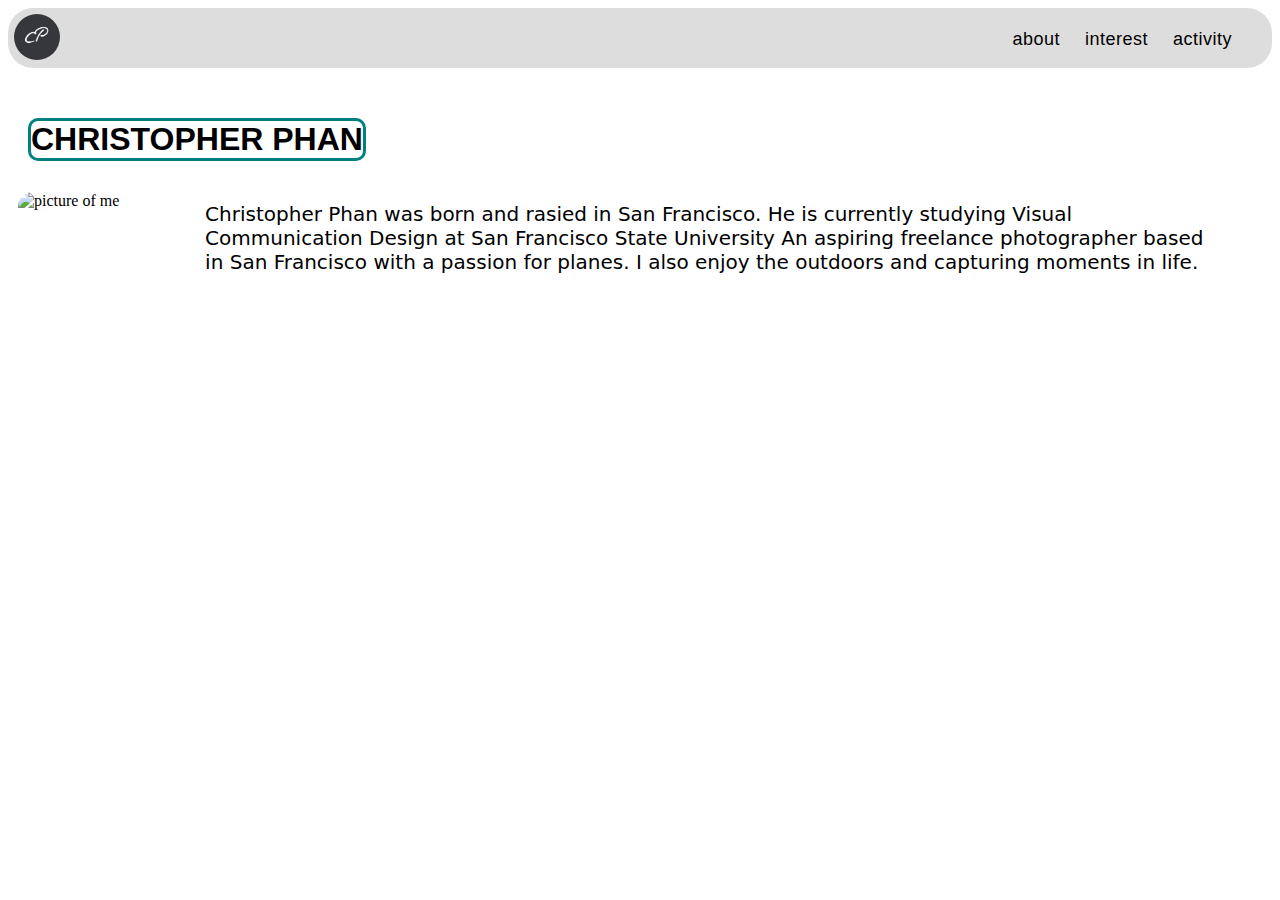
==== about/about.html @ 6e28c838 "Hi" ====
<!DOCTYPE html>
<html>
    <head>
        <link rel="stylesheet" href="css/about.css">
        <meta charset="utf-8">
        <title>About</title>
    </head>
    <body>
    <title>Christopher Phan</title>
    <header>
        <nav id="navBar">
            <a class="navbar-brand" href="../index.html">
                <div class="logo-image">
                      <img src="../img/CP Logo.jpg" class="img-fluid">
                </div>
            <a href="../about/about.html">about</a>
            <a href="../interest/interest.html">interest</a>
            <a href="../activity/activity.html">activity</a>
        </nav>
    </header>
      <section>
        
      </section>
      <h1>CHRISTOPHER PHAN</h1>
      <br>
      <div class="container">
        <img src="/about/img/DSC_5810.jpg" id="headshot" alt="picture of me" />
        <p>Christopher Phan was born and rasied in San Francisco. He is currently studying Visual Communication Design at San Francisco State University An aspiring freelance photographer based in San Francisco with a passion for planes. I also enjoy the outdoors and capturing moments in life.
        </h2>
        </p>
        </div>
    </body>
</html>
---- about/css/about.css ----
.img-fluid{
    position : fixed;
    width: 46px;
    height: 46px;
    border-radius: 50%;
    overflow: hidden;
    /* margin-left: -540;   */
    left: 14px;
    top: 14px;
    }

#headshot {
    margin: auto;
    width: 500px;
    height: 500px;
    display:inline-block;
    padding: 10px;
    border-radius: 25px;

}

#young {
    margin: auto;
    width: 300px;
    height: 200px;
    display:flex;
}
header{
    font-family:'Lucida Sans', 'Lucida Sans Regular', 'Lucida Grande', 'Lucida Sans Unicode', Geneva, Verdana, sans-serif;
    font-size: 18px;
    text-align: right;
}
nav{
    text-align: right
        float left;
        padding-right: 30px;
        display: block;
        background-color: #dddddd;
        width: auto;
        height: 60px;
        border-radius: 25px;

    
}

a{
    position: relative;
    color: black;
    padding-left: 25px;
    text-decoration: none;
    letter-spacing: 0.5px;
    padding: 0 10px;
}

nav a::after{
    content:"" ;
    position: absolute;
    background-color: orangered;
    left: 12.5%;
    bottom: -5px;
    width: 0;
    height:3px;
    transition:0.3s;
}
a:hover::after{
    width: 75%;
}

 h1{
    margin-left: 20px;
    margin-top: 50px;
    text-align:center;
    display: inline-block;
    border-style: solid;
    border-color: teal;
    border-radius: 10px;
    font-family:'Gill Sans', 'Gill Sans MT', Calibri, 'Trebuchet MS', sans-serif;
}

p{
margin-right: 50px;
font-size: 20px;
font-family: system-ui, -apple-system, BlinkMacSystemFont, 'Segoe UI', Roboto, Oxygen, Ubuntu, Cantarell, 'Open Sans', 'Helvetica Neue', sans-serif;
}
.container{
    display: flex;
}
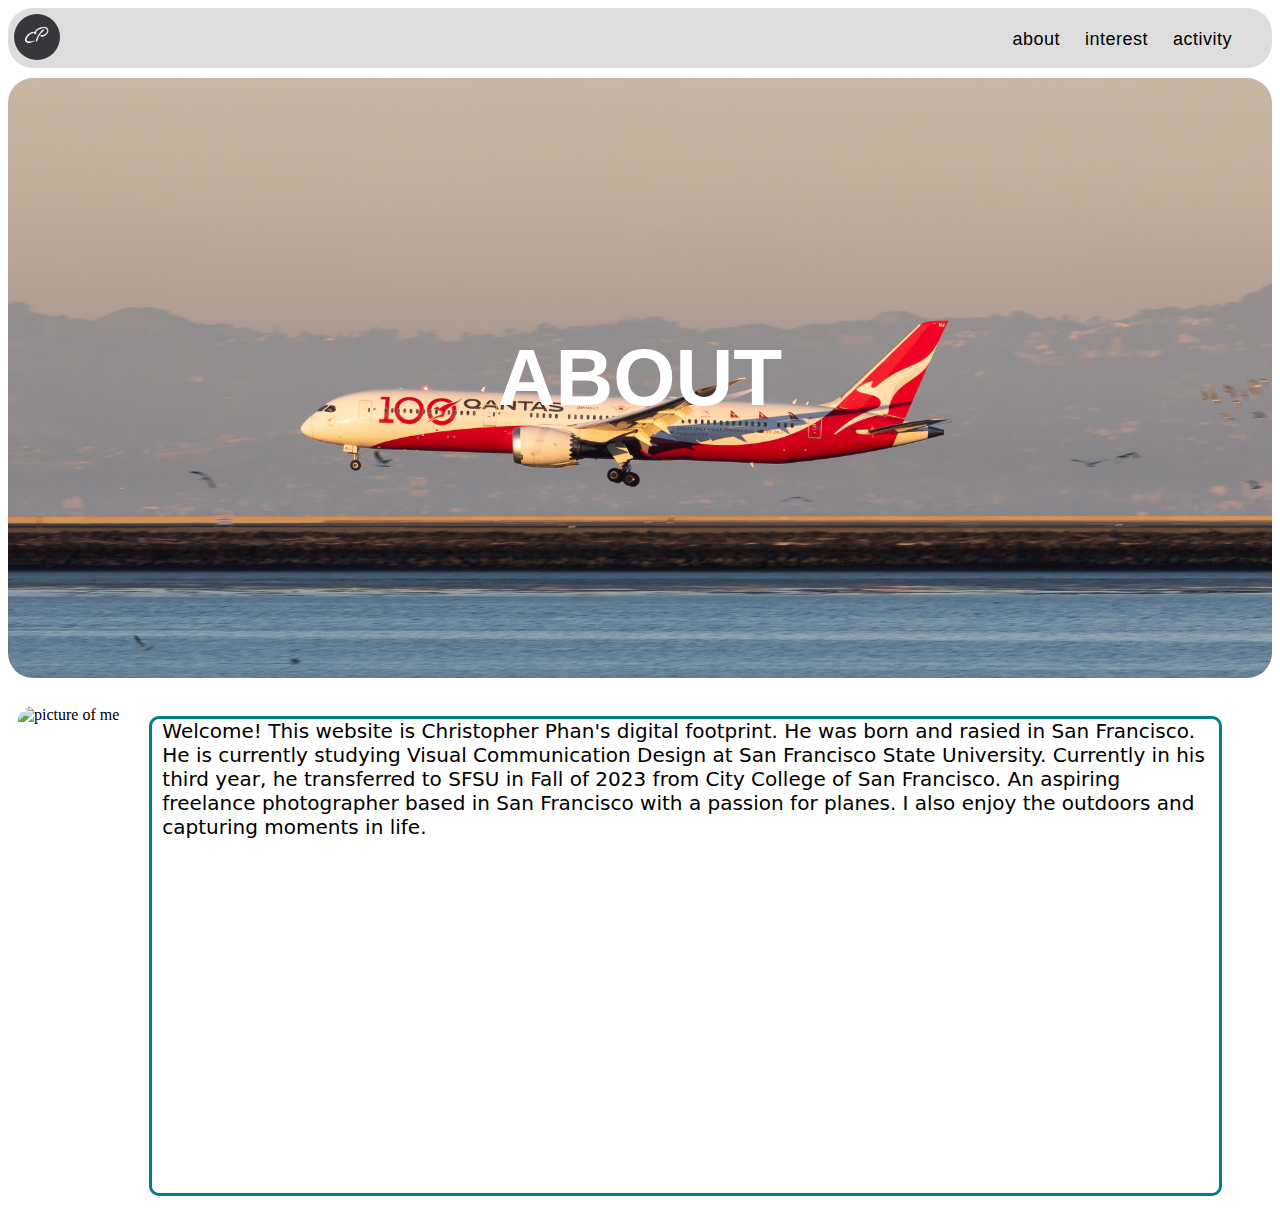
==== commit 715bb908: "v2" ====
--- a/about/about.html
+++ b/about/about.html
@@ -21,11 +21,13 @@
       <section>
         
       </section>
-      <h1>CHRISTOPHER PHAN</h1>
+      <div class="container">
+        <h1 id="BG">ABOUT </h1>
+      </div>
       <br>
-      <div class="container">
+      <div class="me">
         <img src="/about/img/DSC_5810.jpg" id="headshot" alt="picture of me" />
-        <p>Christopher Phan was born and rasied in San Francisco. He is currently studying Visual Communication Design at San Francisco State University An aspiring freelance photographer based in San Francisco with a passion for planes. I also enjoy the outdoors and capturing moments in life.
+        <p>Welcome! This website is Christopher Phan's digital footprint. He was born and rasied in San Francisco. He is currently studying Visual Communication Design at San Francisco State University. Currently in his third year, he transferred to SFSU in Fall of 2023 from City College of San Francisco. An aspiring freelance photographer based in San Francisco with a passion for planes. I also enjoy the outdoors and capturing moments in life.
         </h2>
         </p>
         </div>
--- a/about/css/about.css
+++ b/about/css/about.css
@@ -67,22 +67,45 @@
     width: 75%;
 }
 
- h1{
-    margin-left: 20px;
-    margin-top: 50px;
-    text-align:center;
-    display: inline-block;
-    border-style: solid;
-    border-color: teal;
-    border-radius: 10px;
-    font-family:'Gill Sans', 'Gill Sans MT', Calibri, 'Trebuchet MS', sans-serif;
+h1{
+    text-align: center;
+    color: white;
+    font-family: 'Gill Sans', 'Gill Sans MT', Calibri, 'Trebuchet MS', sans-serif;
+    font-size: 30px;
+    text-shadow: black;
+}
+h1#BG {
+    font-size: 80px;
+    text-shadow: black;
+}
+
+#bg {
+    height: 100%;
+    background-size: 100% 100%;
 }
 
 p{
 margin-right: 50px;
 font-size: 20px;
 font-family: system-ui, -apple-system, BlinkMacSystemFont, 'Segoe UI', Roboto, Oxygen, Ubuntu, Cantarell, 'Open Sans', 'Helvetica Neue', sans-serif;
+display: inline-block;
+    border-style: solid;
+    border-color: teal;
+    border-radius: 10px;
+    padding-left: 10px;
 }
-.container{
+.me{
     display: flex;
 }
+
+.container {
+    display: flex;
+    height: 600px;
+    background-image: url(/about/img/Qantas.jpg);
+    background-size: cover;
+    align-content: center;
+    justify-content: center;
+    flex-wrap: wrap;
+    border-radius: 25px;
+    margin-top: 10px;
+}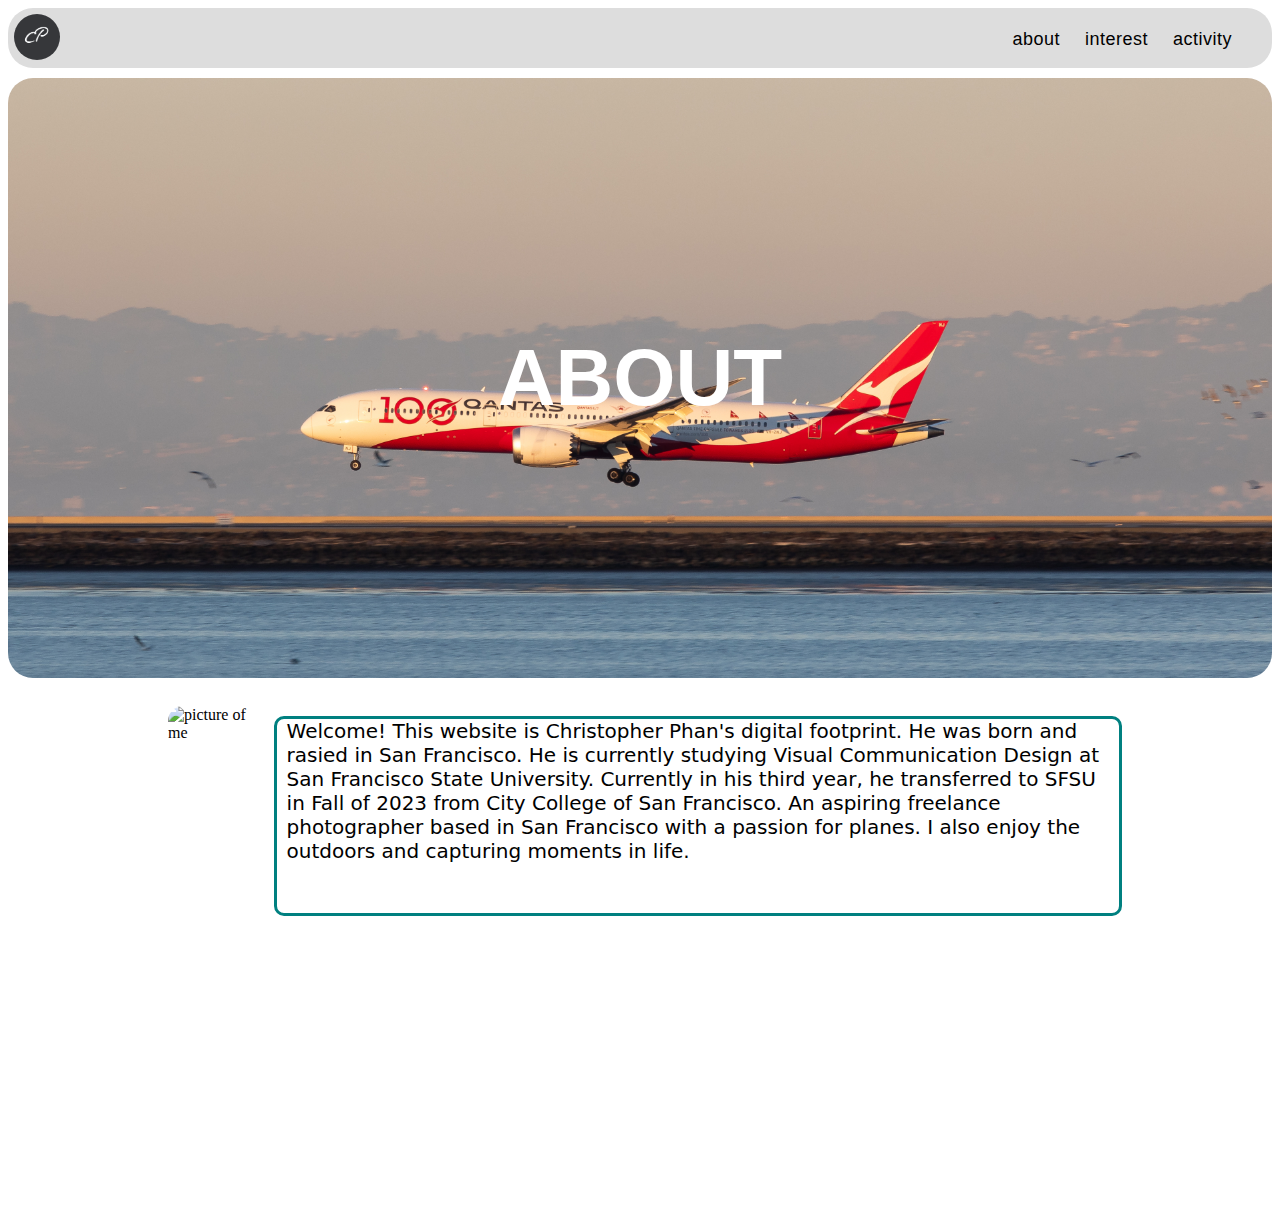
==== commit 5d8573dc: "fixed image paths" ====
--- a/about/about.html
+++ b/about/about.html
@@ -26,7 +26,7 @@
       </div>
       <br>
       <div class="me">
-        <img src="/about/img/DSC_5810.jpg" id="headshot" alt="picture of me" />
+        <img src="/img/DSC_5810.jpg" id="headshot" alt="picture of me" />
         <p>Welcome! This website is Christopher Phan's digital footprint. He was born and rasied in San Francisco. He is currently studying Visual Communication Design at San Francisco State University. Currently in his third year, he transferred to SFSU in Fall of 2023 from City College of San Francisco. An aspiring freelance photographer based in San Francisco with a passion for planes. I also enjoy the outdoors and capturing moments in life.
         </h2>
         </p>
--- a/about/css/about.css
+++ b/about/css/about.css
@@ -17,6 +17,7 @@
     display:inline-block;
     padding: 10px;
     border-radius: 25px;
+    margin-left: 150px;
 
 }
 
@@ -56,7 +57,7 @@
 nav a::after{
     content:"" ;
     position: absolute;
-    background-color: orangered;
+    background-color:#ff4f00;
     left: 12.5%;
     bottom: -5px;
     width: 0;
@@ -85,7 +86,7 @@
 }
 
 p{
-margin-right: 50px;
+margin-right: 150px;
 font-size: 20px;
 font-family: system-ui, -apple-system, BlinkMacSystemFont, 'Segoe UI', Roboto, Oxygen, Ubuntu, Cantarell, 'Open Sans', 'Helvetica Neue', sans-serif;
 display: inline-block;
@@ -93,6 +94,7 @@
     border-color: teal;
     border-radius: 10px;
     padding-left: 10px;
+    margin-bottom: 300px;
 }
 .me{
     display: flex;
@@ -101,7 +103,7 @@
 .container {
     display: flex;
     height: 600px;
-    background-image: url(/about/img/Qantas.jpg);
+    background-image: url(../img/Qantas.jpg);
     background-size: cover;
     align-content: center;
     justify-content: center;
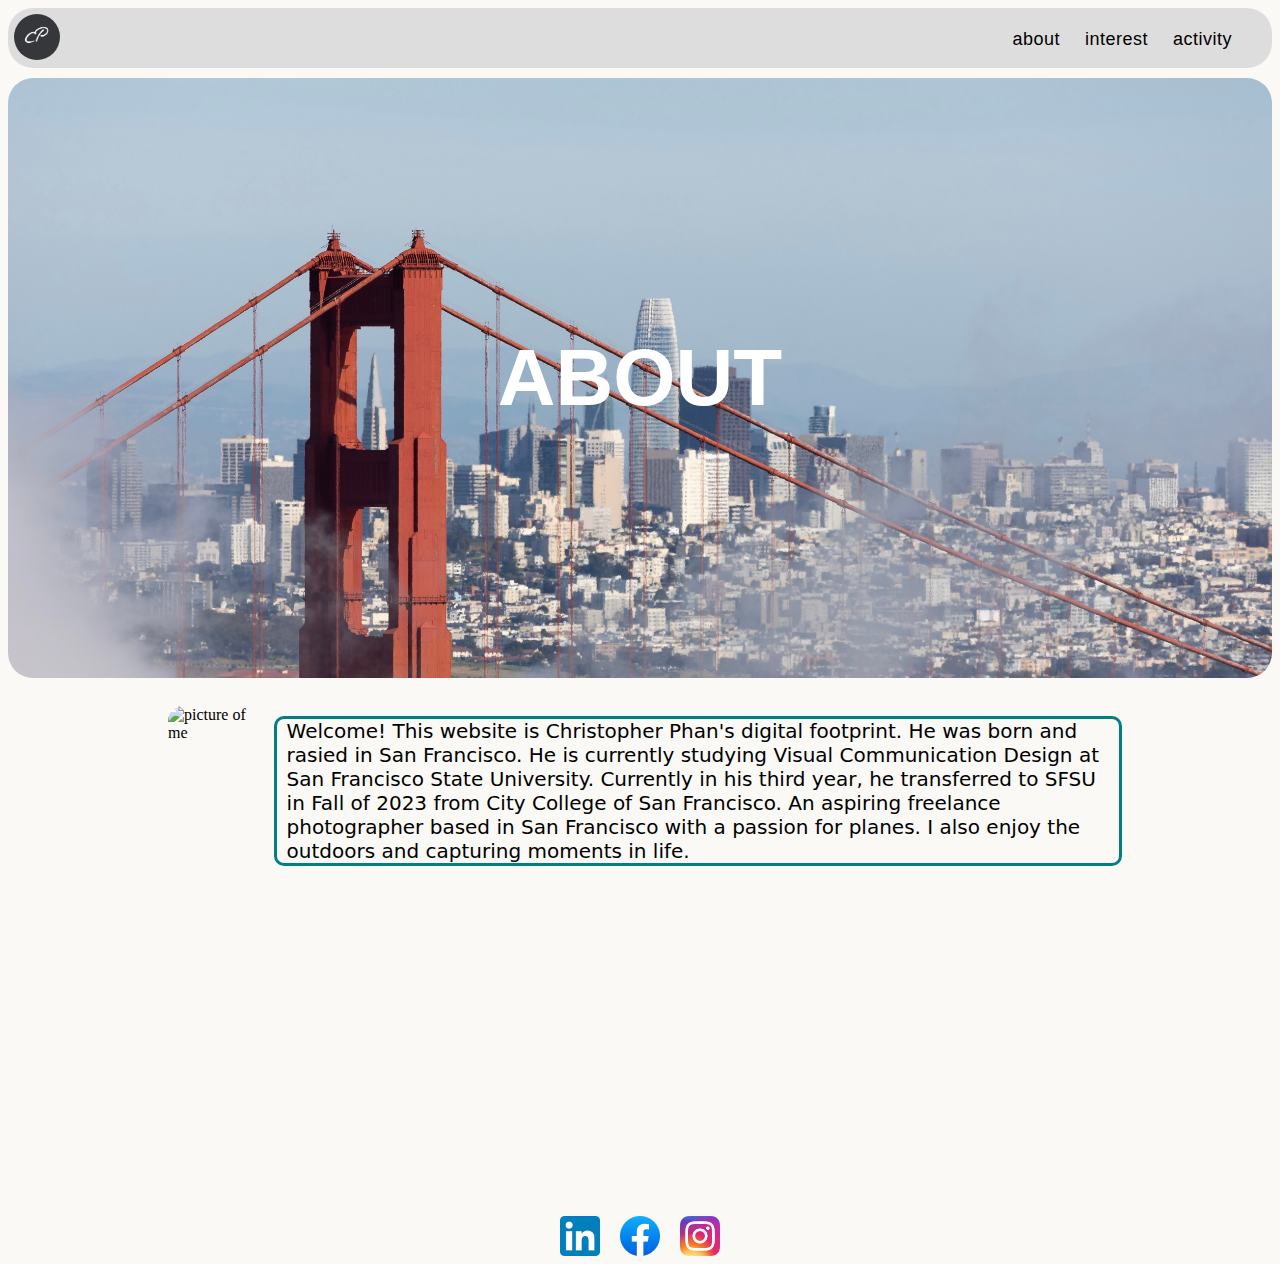
==== commit 213a9ae0: "footer + background color" ====
--- a/about/about.html
+++ b/about/about.html
@@ -26,11 +26,18 @@
       </div>
       <br>
       <div class="me">
-        <img src="/img/DSC_5810.jpg" id="headshot" alt="picture of me" />
+        <img src="./img/current me.jpg" id="headshot" alt="picture of me" />
         <p>Welcome! This website is Christopher Phan's digital footprint. He was born and rasied in San Francisco. He is currently studying Visual Communication Design at San Francisco State University. Currently in his third year, he transferred to SFSU in Fall of 2023 from City College of San Francisco. An aspiring freelance photographer based in San Francisco with a passion for planes. I also enjoy the outdoors and capturing moments in life.
         </h2>
         </p>
         </div>
+        <footer>
+            <div class="center">
+              <a class="linkedin logo" href="https://www.linkedin.com/in/christophervphan?trk=people-guest_people_search-card">Linkedin</a>
+              <a class="facebook logo" href="https://www.google.com"></a>
+              <a class="instagram logo" href="https://www.google.com"></a>
+            </div>
+        </footer>
     </body>
 </html>
        --- a/about/css/about.css
+++ b/about/css/about.css
@@ -44,7 +44,9 @@
 
     
 }
-
+body{
+    background-color: #FAF9F6;
+}
 a{
     position: relative;
     color: black;
@@ -88,13 +90,12 @@
 p{
 margin-right: 150px;
 font-size: 20px;
-font-family: system-ui, -apple-system, BlinkMacSystemFont, 'Segoe UI', Roboto, Oxygen, Ubuntu, Cantarell, 'Open Sans', 'Helvetica Neue', sans-serif;
-display: inline-block;
+font-family:system-ui, -apple-system, BlinkMacSystemFont, 'Segoe UI', Roboto, Oxygen, Ubuntu, Cantarell, 'Open Sans', 'Helvetica Neue', sans-serif;
     border-style: solid;
     border-color: teal;
     border-radius: 10px;
     padding-left: 10px;
-    margin-bottom: 300px;
+    margin-bottom: 350px;
 }
 .me{
     display: flex;
@@ -103,11 +104,38 @@
 .container {
     display: flex;
     height: 600px;
-    background-image: url(../img/Qantas.jpg);
+    background-image: url(../img/goldengate.jpg);
     background-size: cover;
     align-content: center;
     justify-content: center;
     flex-wrap: wrap;
     border-radius: 25px;
     margin-top: 10px;
+}
+.logo{
+    height: 40px;
+    width: 40px;
+}
+
+.facebook{
+    content: url(/interest/img/Facebook_Icon.png);
+
+}
+
+.linkedin{
+    content: url(/interest/img/LinkedIn_Icon.png);
+}
+
+.instagram{
+  content: url(/interest/img/Instagram_Icon.png);
+
+}
+
+
+
+.center{
+    display: flex;
+    justify-content: center;
+    align-items: center;
+    text-align: center;
 }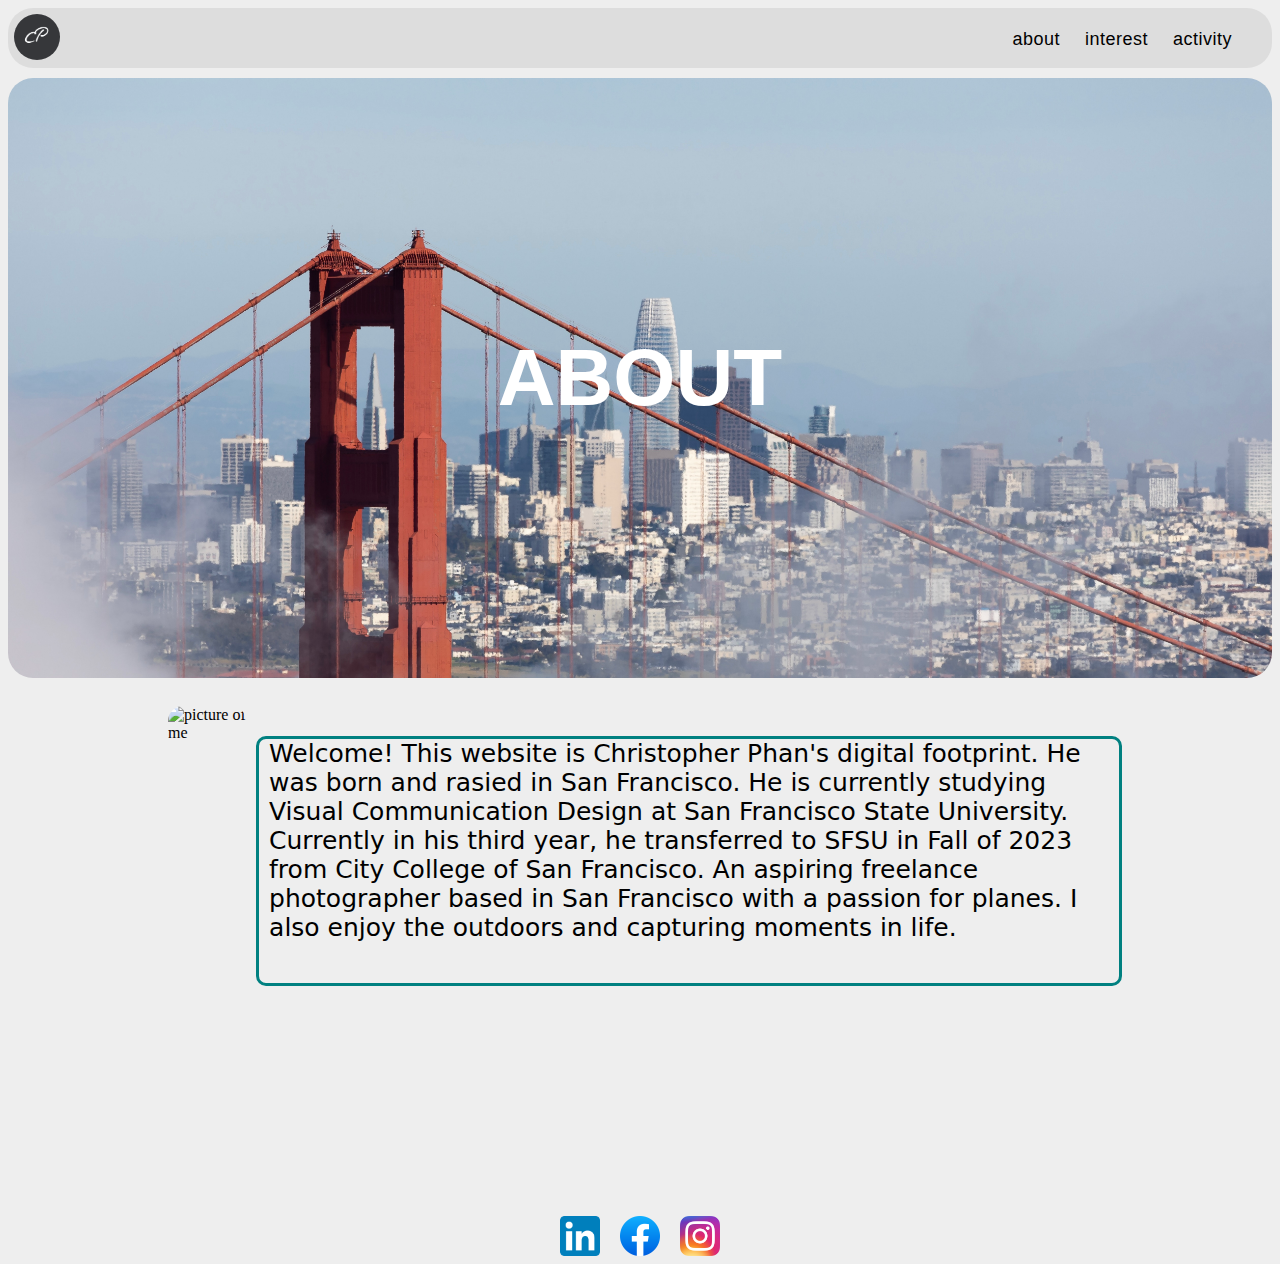
==== commit d0f8be8d: "updated activity page" ====
--- a/about/about.html
+++ b/about/about.html
@@ -34,8 +34,8 @@
         <footer>
             <div class="center">
               <a class="linkedin logo" href="https://www.linkedin.com/in/christophervphan?trk=people-guest_people_search-card">Linkedin</a>
-              <a class="facebook logo" href="https://www.google.com"></a>
-              <a class="instagram logo" href="https://www.google.com"></a>
+              <a class="facebook logo" href="https://www.facebook.com/itsluckyphan/"></a>
+              <a class="instagram logo" href="https://www.instagram.com/phanciscoo/"></a>
             </div>
         </footer>
     </body>
--- a/about/css/about.css
+++ b/about/css/about.css
@@ -44,8 +44,9 @@
 
     
 }
+
 body{
-    background-color: #FAF9F6;
+    background-color:#eeeeee;
 }
 a{
     position: relative;
@@ -89,13 +90,14 @@
 
 p{
 margin-right: 150px;
-font-size: 20px;
+font-size: 25px;
 font-family:system-ui, -apple-system, BlinkMacSystemFont, 'Segoe UI', Roboto, Oxygen, Ubuntu, Cantarell, 'Open Sans', 'Helvetica Neue', sans-serif;
     border-style: solid;
     border-color: teal;
     border-radius: 10px;
     padding-left: 10px;
-    margin-bottom: 350px;
+    margin-top: 40px;
+    margin-bottom: 230px;
 }
 .me{
     display: flex;
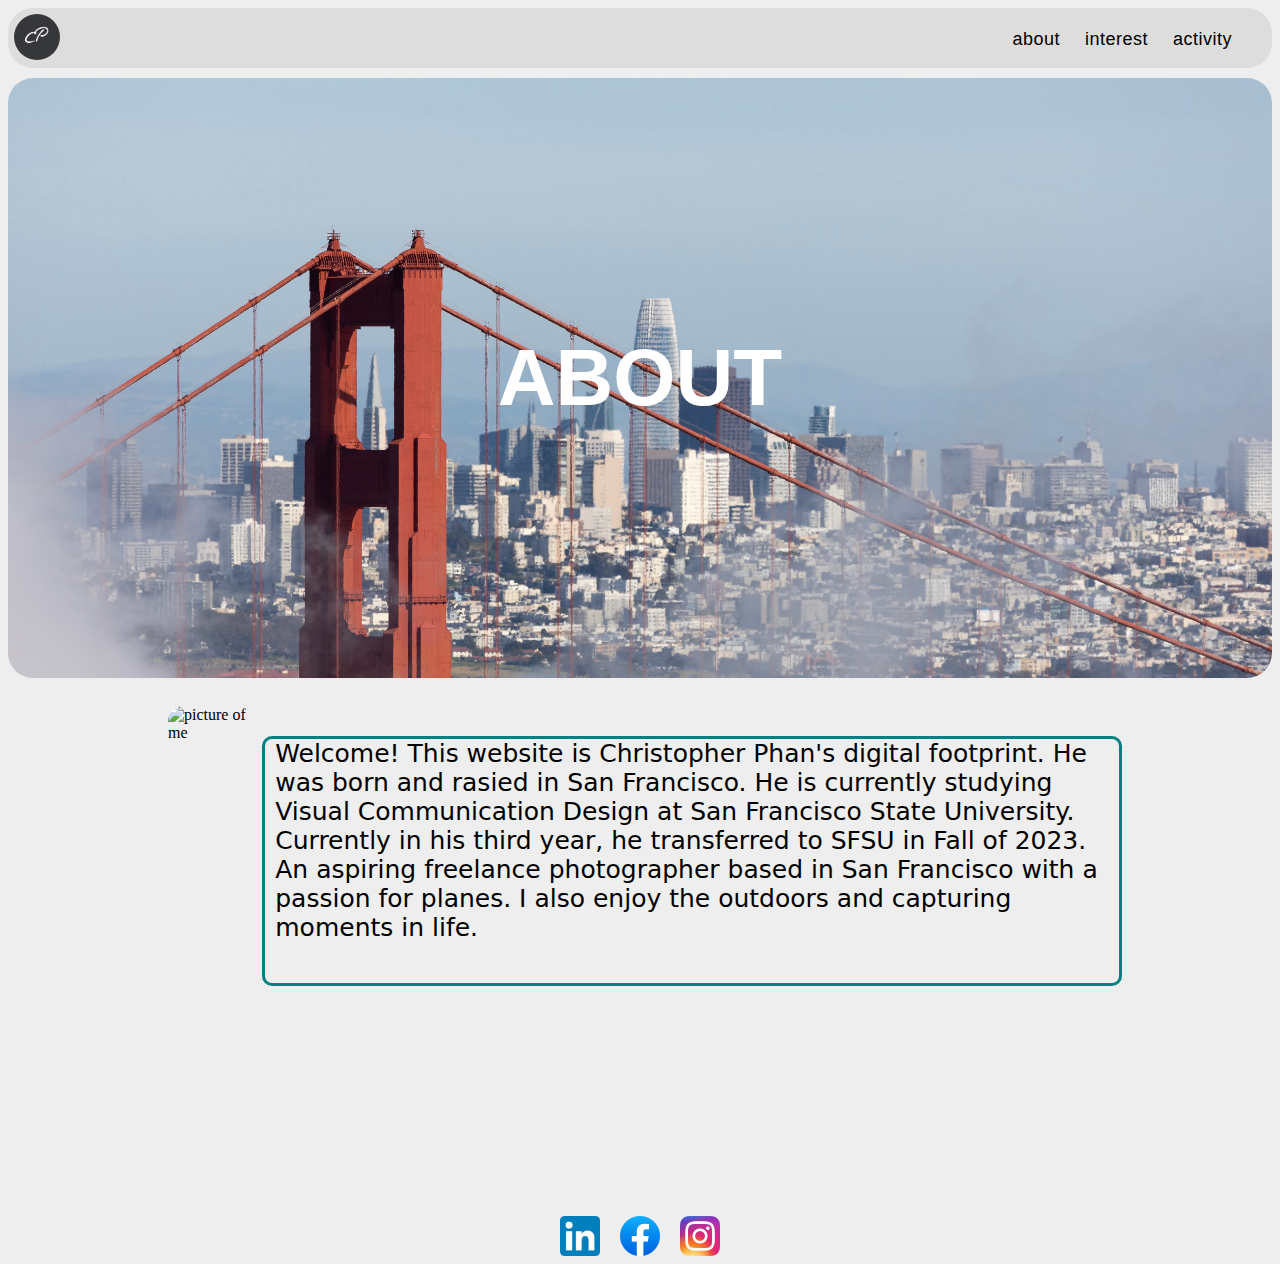
==== commit 2155fb26: "bio changed in about" ====
--- a/about/about.html
+++ b/about/about.html
@@ -27,7 +27,7 @@
       <br>
       <div class="me">
         <img src="./img/current me.jpg" id="headshot" alt="picture of me" />
-        <p>Welcome! This website is Christopher Phan's digital footprint. He was born and rasied in San Francisco. He is currently studying Visual Communication Design at San Francisco State University. Currently in his third year, he transferred to SFSU in Fall of 2023 from City College of San Francisco. An aspiring freelance photographer based in San Francisco with a passion for planes. I also enjoy the outdoors and capturing moments in life.
+        <p>Welcome! This website is Christopher Phan's digital footprint. He was born and rasied in San Francisco. He is currently studying Visual Communication Design at San Francisco State University. Currently in his third year, he transferred to SFSU in Fall of 2023. An aspiring freelance photographer based in San Francisco with a passion for planes. I also enjoy the outdoors and capturing moments in life.
         </h2>
         </p>
         </div>
